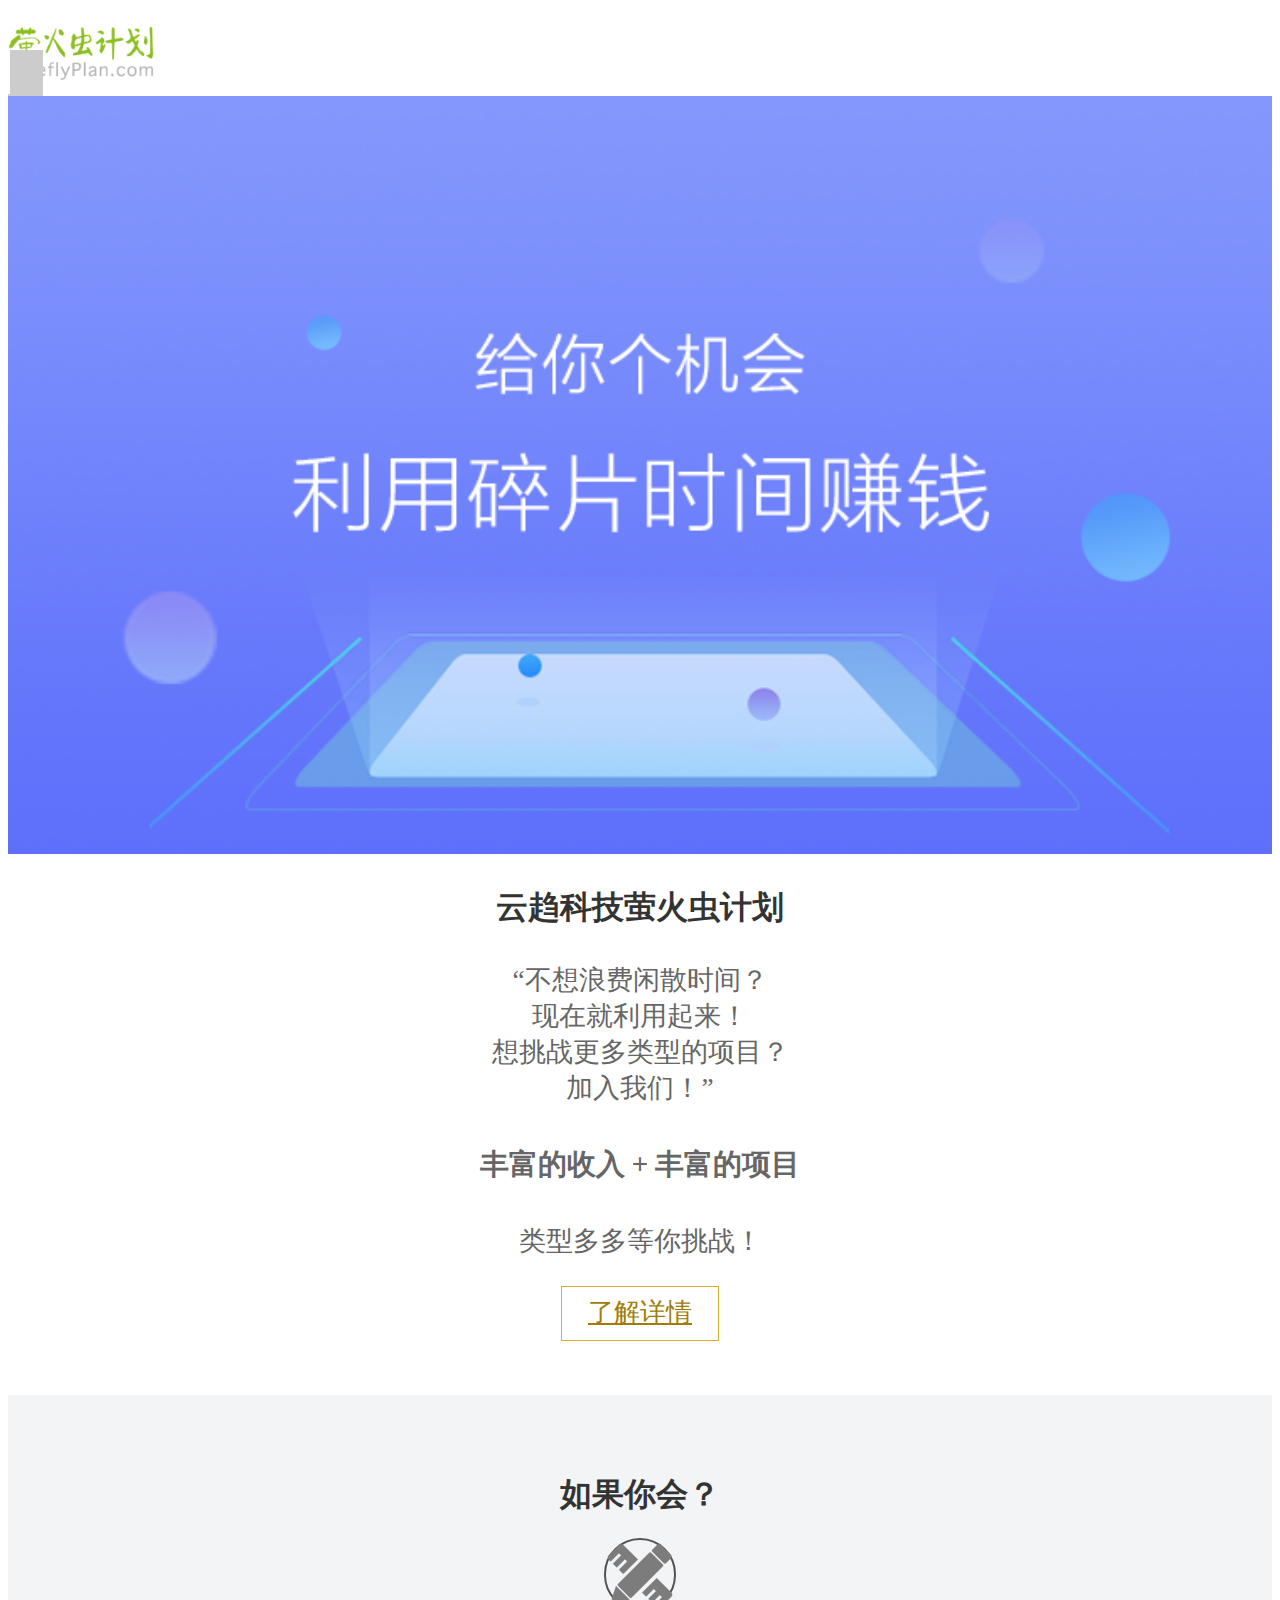
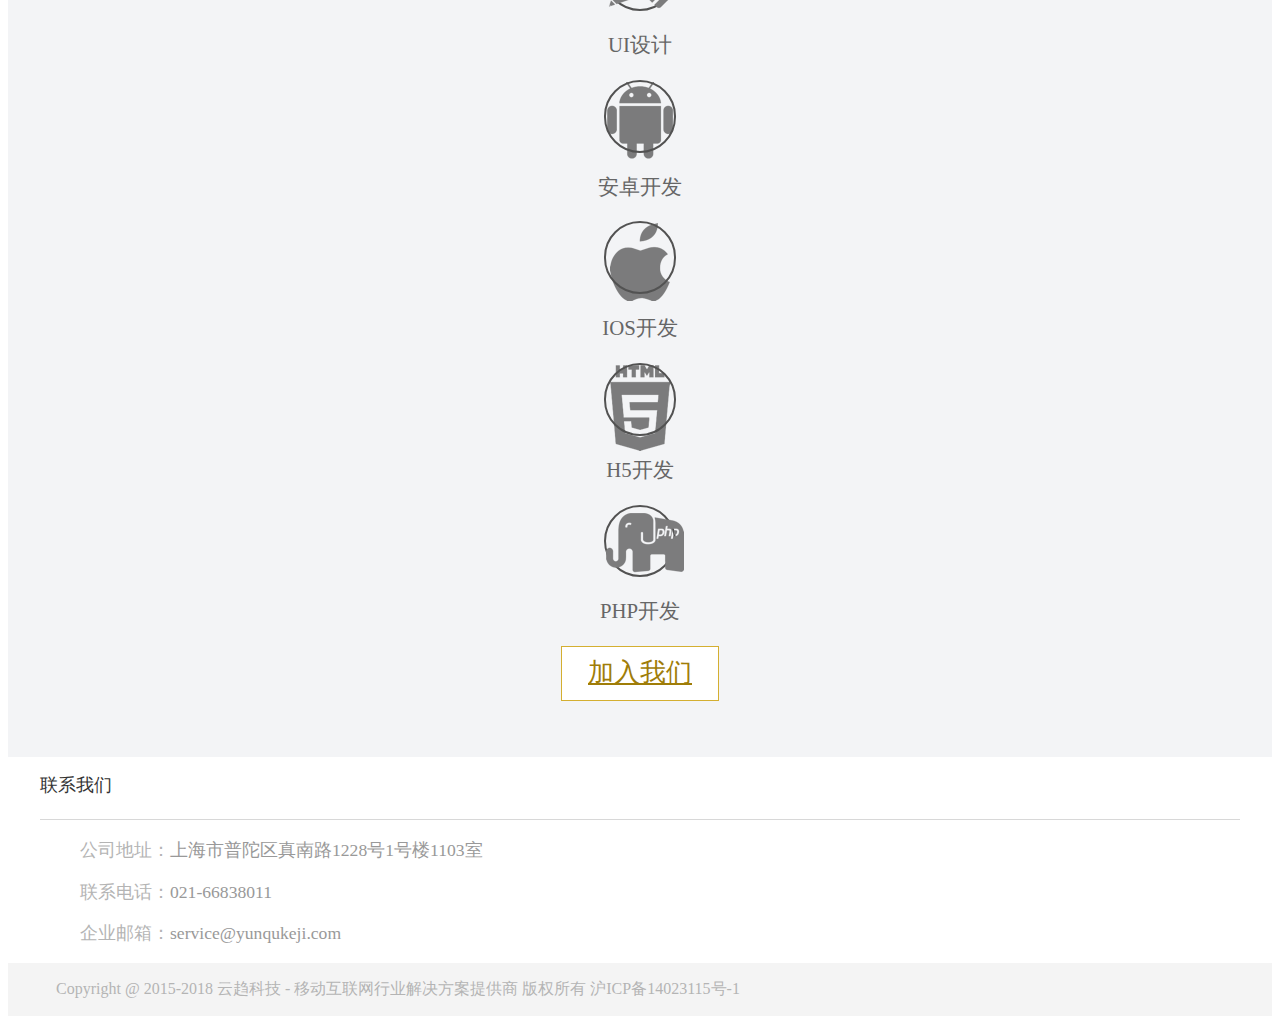
==== index.html @ 00c684e1 "init" ====
<!DOCTYPE html>
<html lang="en">
<head>
	<meta charset="UTF-8">
	<title>萤火虫计划</title>
	<link rel="stylesheet" href="https://g.alicdn.com/msui/sm/0.6.2/css/sm.min.css">
	<link rel="stylesheet" href="css/index.css">
	<script type='text/javascript' src='https://g.alicdn.com/sj/lib/zepto/zepto.min.js' charset='utf-8'></script>
	<script type='text/javascript' src='https://g.alicdn.com/msui/sm/0.6.2/js/sm.min.js' charset='utf-8'></script>
</head>
<body>
	<div class="page-group">
        <div class="page">
        	<!-- 标题栏 -->
            <header class="bar bar-nav fire-nav">
                <a class="icon pull-left open-panel"><img src="images/logo.png" alt="萤火虫计划"></a>
                <!-- <h1 class="title">标题</h1> -->
                <a class="icon pull-right open-panel"><img src="images/menu.png" alt="菜单按钮"></a>
            </header>
            <div class="content">
            	<article class="fire-content">
            		<section>
            			<div class="banner">
            				<img src="images/banner.png" alt="">
            			</div>
            		</section>
            		<section>
            			<div class="fire-text">
            				<h3>云趋科技萤火虫计划</h3>
            				<p>“不想浪费闲散时间？<br>现在就利用起来！<br>想挑战更多类型的项目？<br>加入我们！”</p>
            				<h4>丰富的收入 + 丰富的项目</h4>
            				<p>类型多多等你挑战！</p>
            				<div class="fire-btn">
            					<a href="#">了解详情</a>
            				</div>
            			</div>            		
            		</section>
            		<section>
            			<div class="fire-join">
            				<h1>如果你会？</h1>
            				<div class="row">
            				  <div class="col-33">
            				  	<dl>
            				  		<dt><img src="images/ui.png" alt="UI设计"></dt>
            				  		<dd>UI设计</dd>
            				  	</dl>            			  	
            				  </div>
            				  <div class="col-33">
            				  	<dl>
            				  		<dt><img src="images/andirod.png" alt="安卓开发"></dt>
            				  		<dd>安卓开发</dd>
            				  	</dl>
            				  </div>
            				  <div class="col-33">
            				  	<dl>
            				  		<dt><img src="images/apple.png" alt="IOS开发"></dt>
            				  		<dd>IOS开发</dd>
            				  	</dl>
            				  </div>
            				  <div class="col-33">
            				  	<dl>
            				  		<dt><img src="images/h5.png" alt="H5开发"></dt>
            				  		<dd>H5开发</dd>
            				  	</dl>
            				  </div>
            				  <div class="col-33">
            				  	<dl>
            				  		<dt><img src="images/php.png" alt="PHP开发"></dt>
            				  		<dd>PHP开发</dd>
            				  	</dl>
            				  </div>
            				</div>
            				<div class="fire-btn">
            					<a href="#">加入我们</a>
            				</div>
            			</div>            		
            		</section>
            		<section>
            			<div class="fire-link">
            				<dl>
            					<dt>联系我们</dt>
            					<dd>
            						<p><span>公司地址：</span>上海市普陀区真南路1228号1号楼1103室</p>
            						<p><span>联系电话：</span>021-66838011</p>
            						<p><span>企业邮箱：</span>service@yunqukeji.com</p>
            					</dd>
            				</dl>
            			</div>
            			<div class="fire-copy">Copyright @ 2015-2018 云趋科技 - 移动互联网行业解决方案提供商 
版权所有   沪ICP备14023115号-1</div>
            		</section>
            	</article>
            </div>            
        </div>
    </div>
</body>
</html>
---- css/index.css ----
.fire-nav { height: 5.5rem; background-color: #fff; }
/*.fire-nav .title { height: 5.5rem; line-height: 5.5rem; }*/
.fire-nav .icon.pull-left { line-height: initial; padding: 1.0rem .1rem 1.1rem; }
.fire-nav .icon.pull-right { line-height: initial; padding: 1.9rem 2.1rem 2.0rem; background-color: #ccc; right: -.5rem; }
.fire-nav .icon.pull-left img { height: 3.4rem; display: block; }
.fire-nav .icon.pull-right img { height: 1.6rem; display: block; }
.bar-nav~.content { top: 5.5rem; }
/*.fire-content { padding-top: 5.5rem; }*/
.fire-content .banner img { display: block; width: 100%; }
.fire-content .fire-text { text-align: center; }
.fire-content .fire-text h3 { font-size: 2rem; color: #333; }
.fire-content .fire-text p { font-size: 1.7rem; color: #666; }
.fire-content .fire-text h4 { font-size: 1.8rem; color: #666; }
.fire-content .fire-btn a { display: block; width: 9.7rem; height: 3.3rem; text-align: center; line-height: 3.3rem; margin: 0 auto; border:1px solid #d4af31; background-color: #fff; font-size: 1.6rem; color:#9f7d08; }
.fire-join { padding: 3.5rem 6.0rem; background-color: #f3f4f6; margin-top: 3.4rem; }
.fire-join h1 { text-align: center; font-size: 2.0rem; color: #333; }
.fire-join dl { text-align: center; font-size: 1.3rem; color: #666; }
.fire-join dl dt { width: 4.3rem; height: 4.3rem; line-height: 4.3rem; border:2px solid #525252; border-radius:100%; margin: 0 auto; }
.fire-join dl dt img { vertical-align: middle; }
.fire-join dl dd { margin: 0; font-size: 1.3rem; color: #666; margin-top: 1.25rem; }
.fire-link { padding: 0 2.0rem; }
.fire-link dt { font-size: 1.1rem; color: #333; padding-bottom: 1.4rem; border-bottom: 1px solid #d8d8d8; }
.fire-link dd { font-size: 1.1rem; color: #999; }
.fire-link dd span { font-size: 1.1rem; color: #b4b4b4; }
.fire-copy { font-size: 1.0rem; color: #b4b4b4; padding: 1.0rem 3.0rem; background-color: #f4f4f4; }
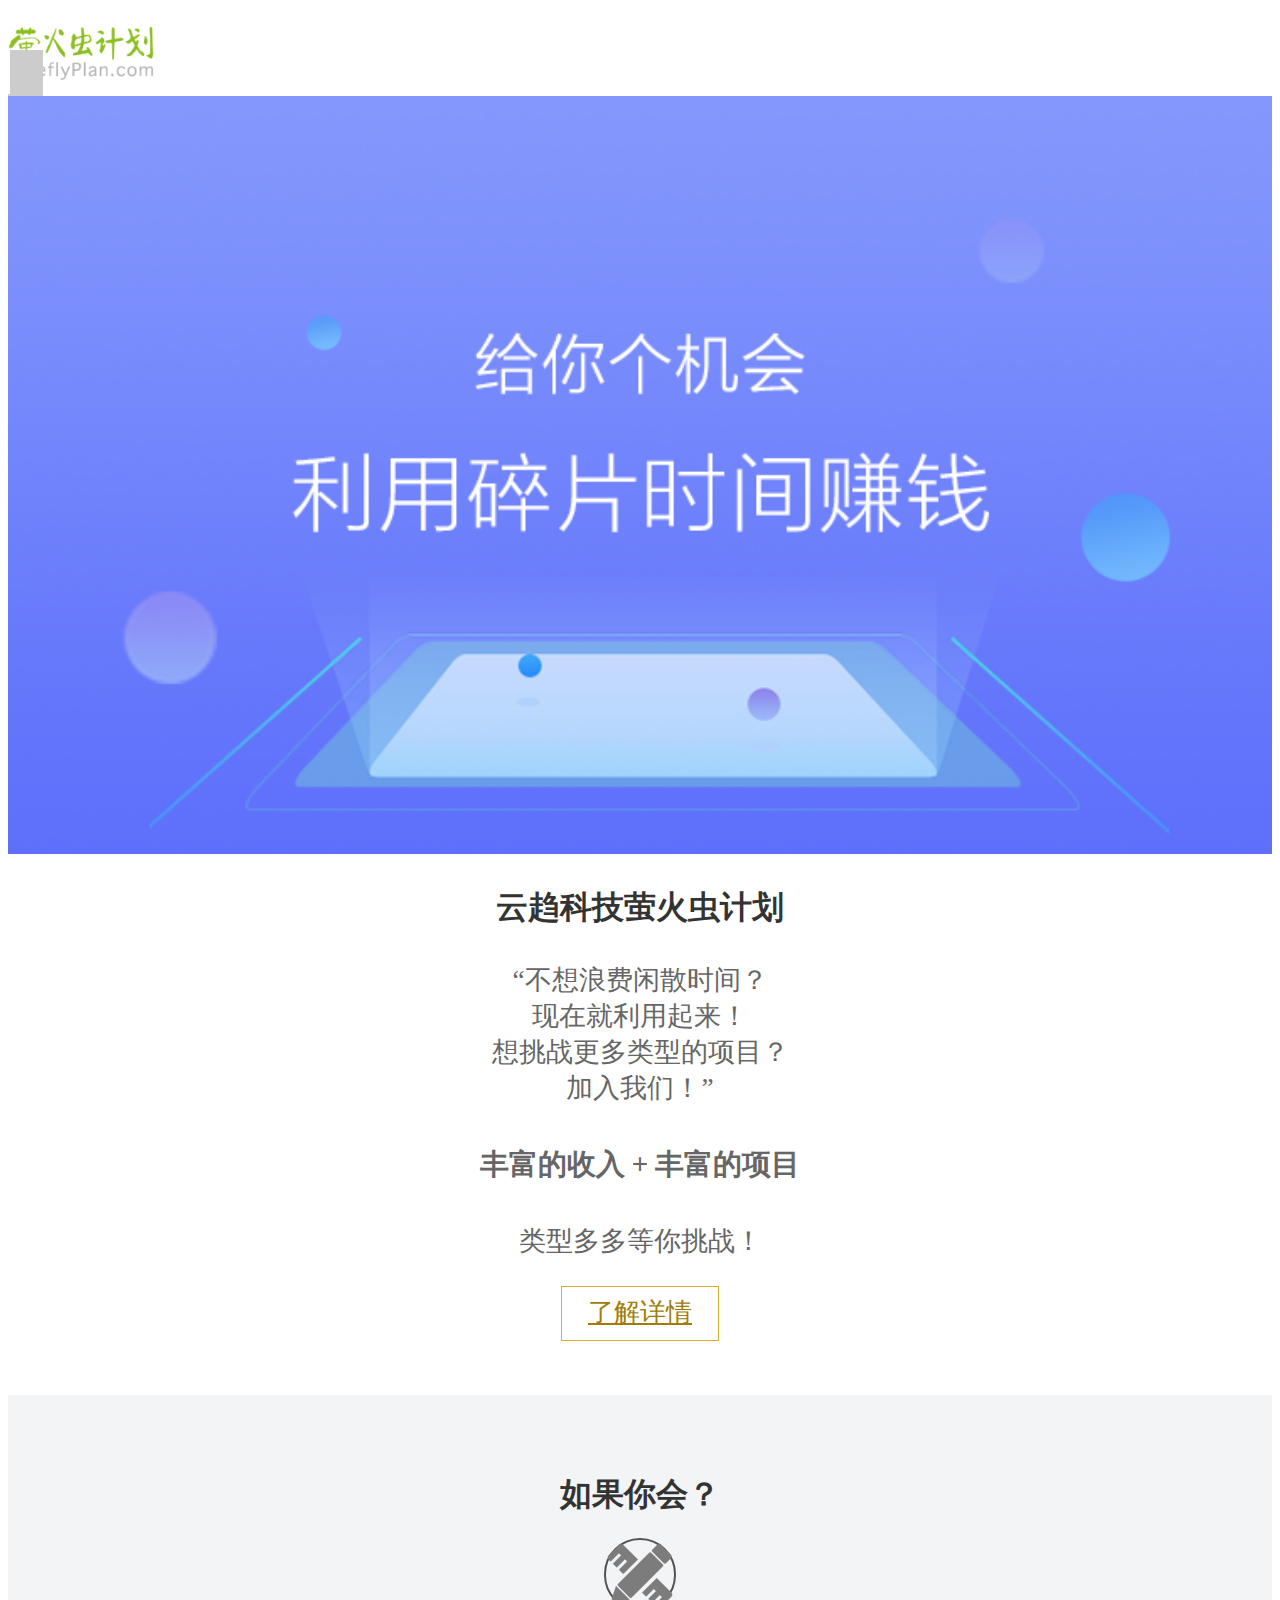
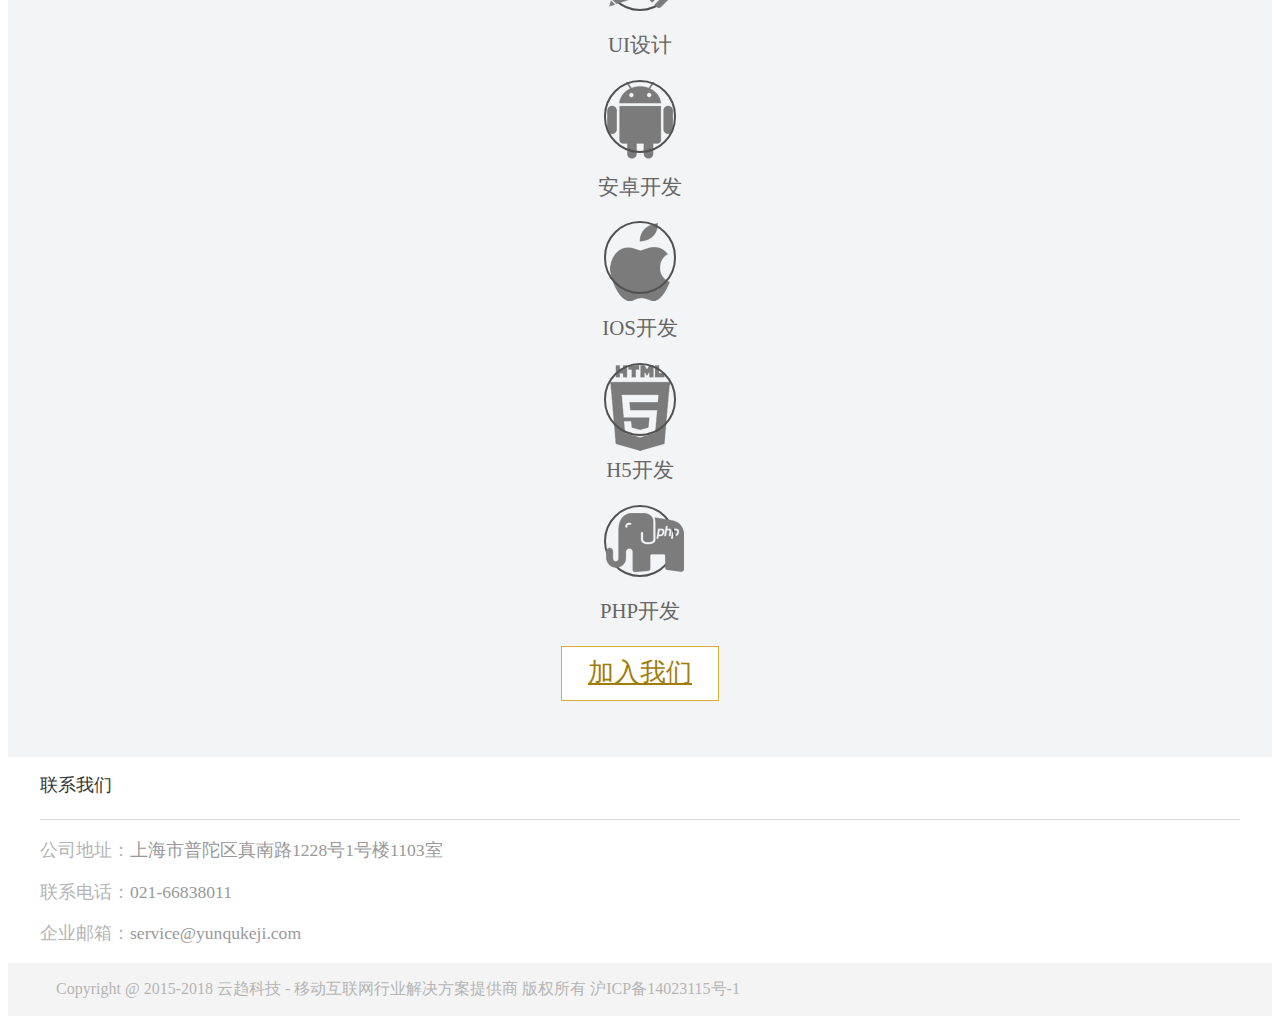
==== commit 5c7ae479: "init" ====
--- a/index.html
+++ b/index.html
@@ -15,8 +15,16 @@
             <header class="bar bar-nav fire-nav">
                 <a class="icon pull-left open-panel"><img src="images/logo.png" alt="萤火虫计划"></a>
                 <!-- <h1 class="title">标题</h1> -->
-                <a class="icon pull-right open-panel"><img src="images/menu.png" alt="菜单按钮"></a>
+                <a class="icon nav-icon pull-right open-panel"><img src="images/menu.png" alt="菜单按钮"></a>                
             </header>
+            <div class="hide-nav">
+            	<ul>
+            		<li class="on"><a href="#">萤火虫计划</a></li>
+            		<li><a href="#">赚取收益</a></li>
+            		<li><a href="#">技术说明</a></li>
+            		<li><a href="#">加入我们</a></li>
+            	</ul>
+            </div>
             <div class="content">
             	<article class="fire-content">
             		<section>
@@ -93,5 +101,12 @@
             </div>            
         </div>
     </div>
+    <script>
+    	$(function(){
+    		$(document).on("click",".nav-icon",function(){
+    			$(".hide-nav").toggle();
+    		})
+    	});
+    </script>
 </body>
 </html>--- a/css/index.css
+++ b/css/index.css
@@ -20,6 +20,11 @@
 .fire-join dl dd { margin: 0; font-size: 1.3rem; color: #666; margin-top: 1.25rem; }
 .fire-link { padding: 0 2.0rem; }
 .fire-link dt { font-size: 1.1rem; color: #333; padding-bottom: 1.4rem; border-bottom: 1px solid #d8d8d8; }
-.fire-link dd { font-size: 1.1rem; color: #999; }
+.fire-link dd { font-size: 1.1rem; color: #999; margin: 0; }
 .fire-link dd span { font-size: 1.1rem; color: #b4b4b4; }
-.fire-copy { font-size: 1.0rem; color: #b4b4b4; padding: 1.0rem 3.0rem; background-color: #f4f4f4; }+.fire-copy { font-size: 1.0rem; color: #b4b4b4; padding: 1.0rem 3.0rem; background-color: #f4f4f4; }
+.hide-nav { position: absolute; top: 5.5rem; width: 100%; height: 100%; background-color: rgba(0,0,0,0.5); z-index: 99999; display: none; }
+.hide-nav ul { list-style: none; text-align: center; background-color: #fff; margin: 0; padding: 0; }
+.hide-nav ul li { border-bottom: 1px solid #dedede; padding: 1.5rem 0; }
+.hide-nav ul a { font-size: 1.5rem; color: #999; }
+.hide-nav ul li.on a { font-size: 1.5rem; color: #333; font-weight: bold; }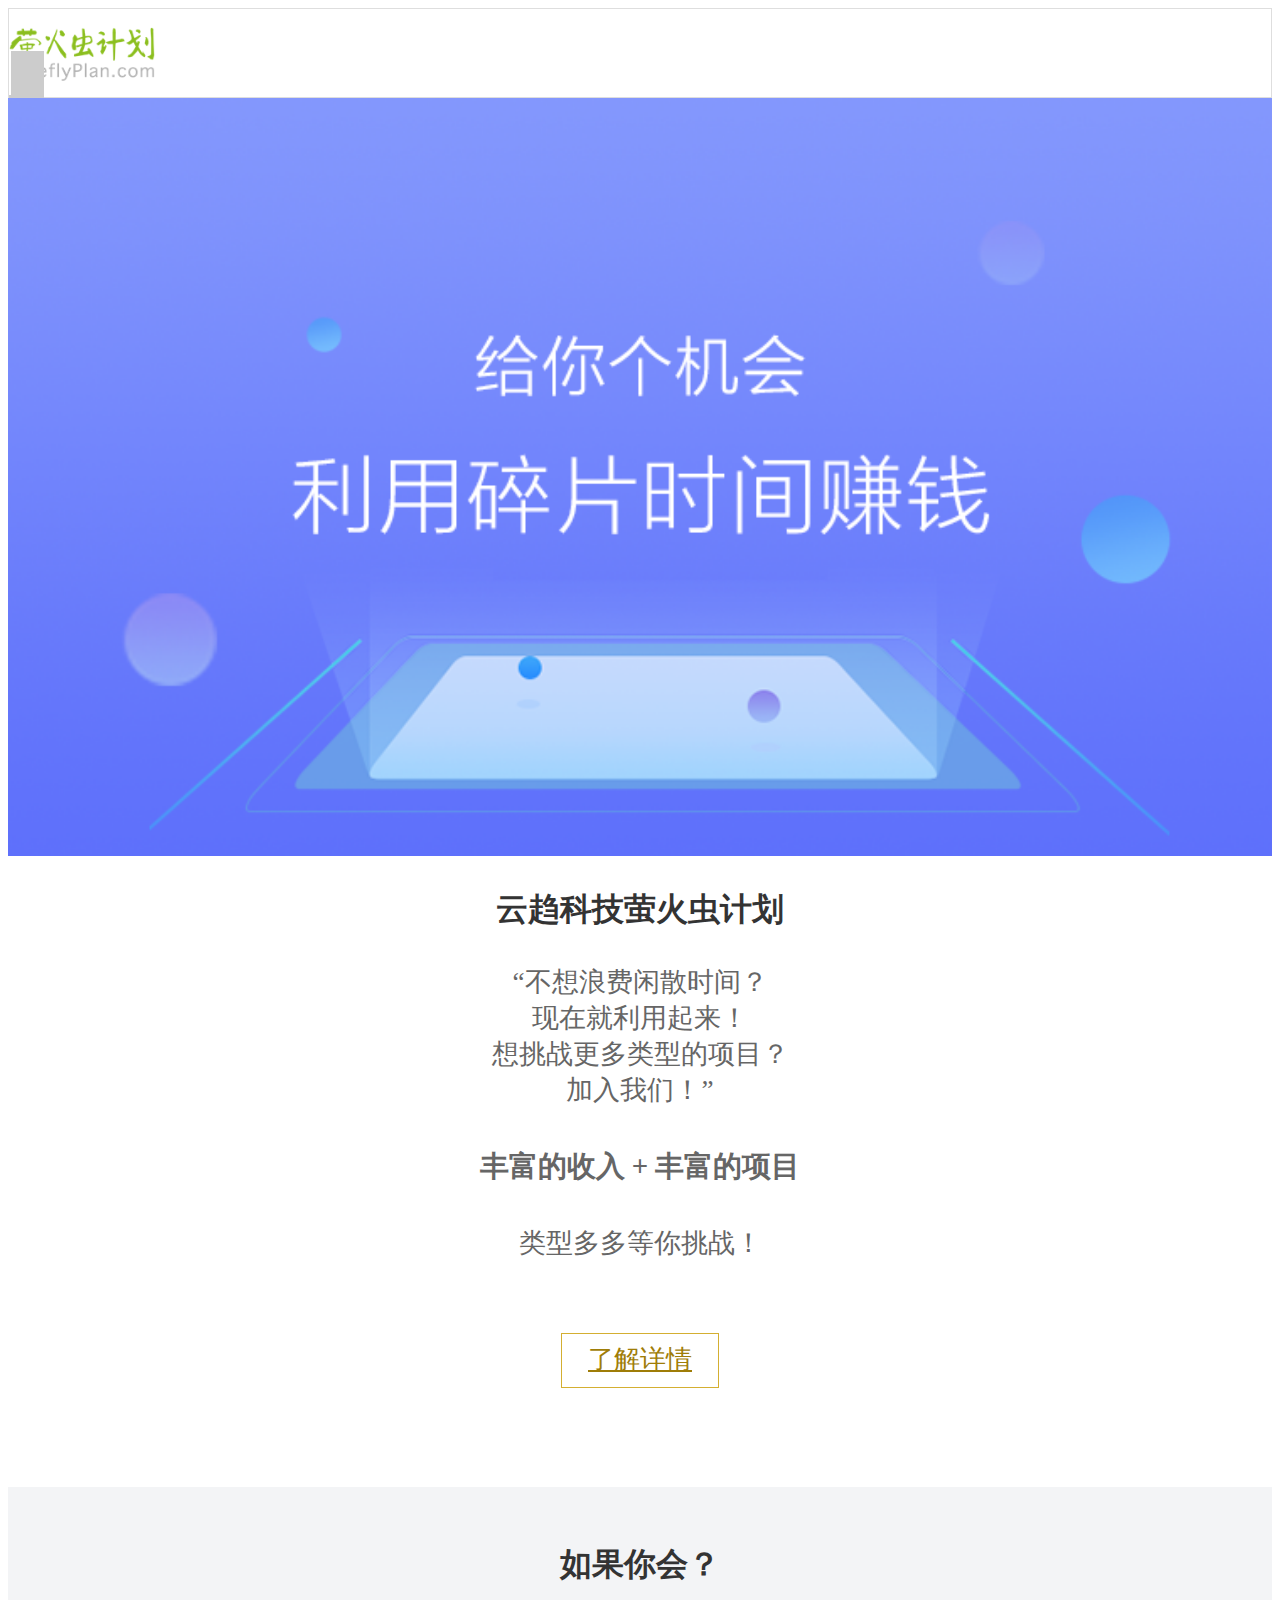
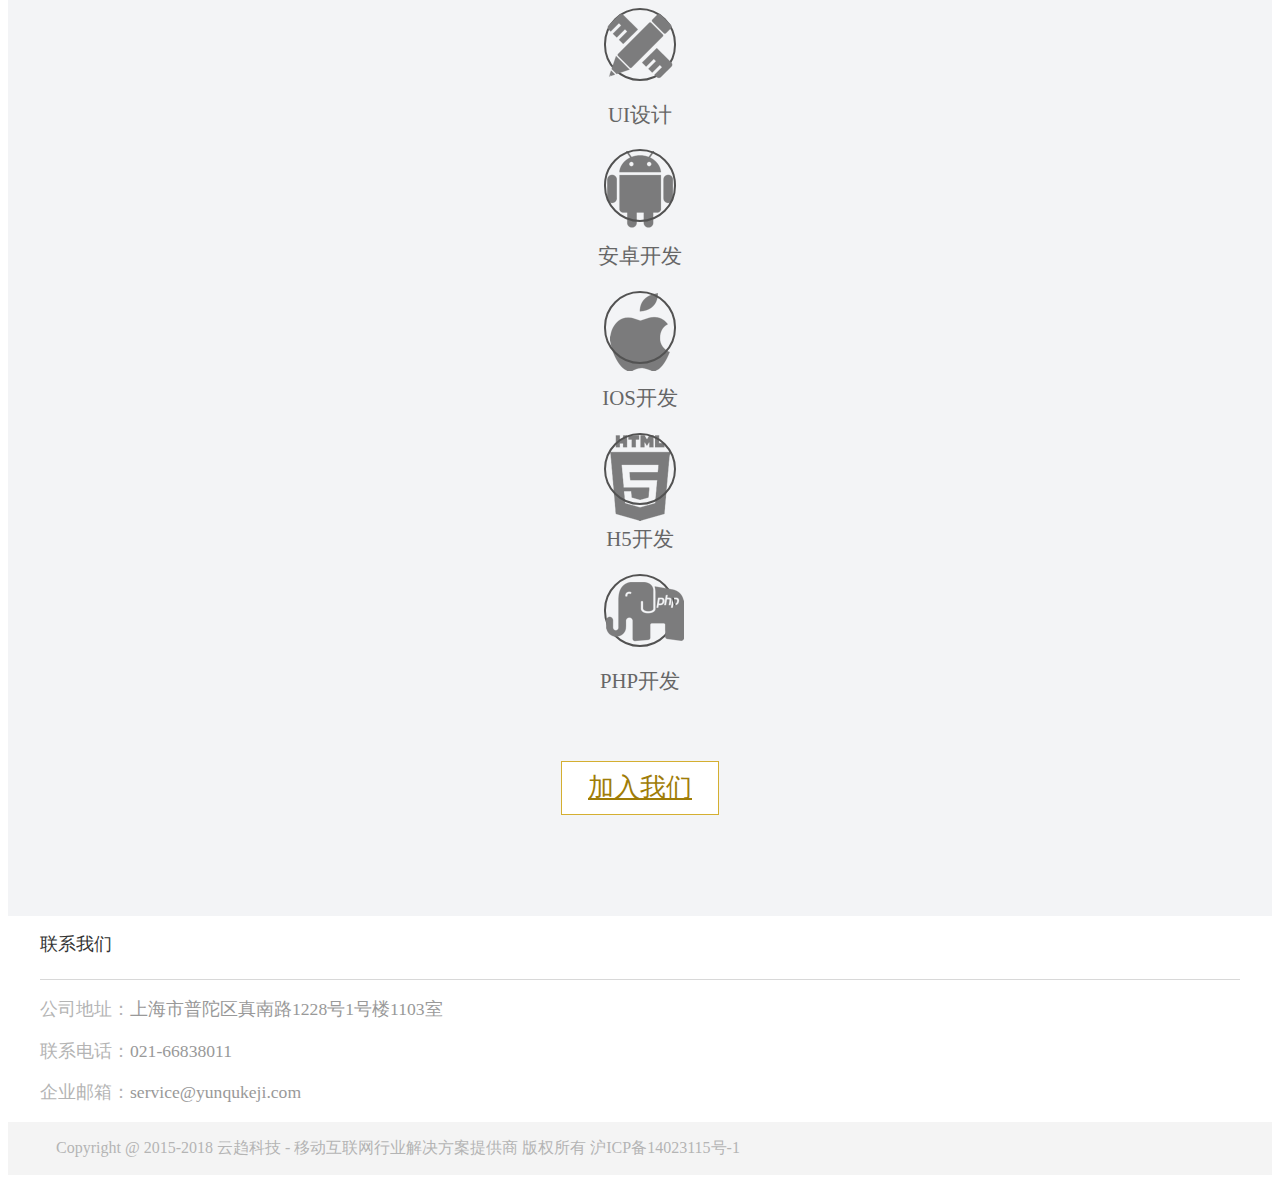
==== commit 7ecfecb4: "init" ====
--- a/index.html
+++ b/index.html
@@ -10,22 +10,23 @@
 </head>
 <body>
 	<div class="page-group">
-        <div class="page">
+        <!-- <div class="page"> -->
         	<!-- 标题栏 -->
-            <header class="bar bar-nav fire-nav">
-                <a class="icon pull-left open-panel"><img src="images/logo.png" alt="萤火虫计划"></a>
-                <!-- <h1 class="title">标题</h1> -->
-                <a class="icon nav-icon pull-right open-panel"><img src="images/menu.png" alt="菜单按钮"></a>                
-            </header>
-            <div class="hide-nav">
-            	<ul>
-            		<li class="on"><a href="#">萤火虫计划</a></li>
-            		<li><a href="#">赚取收益</a></li>
-            		<li><a href="#">技术说明</a></li>
-            		<li><a href="#">加入我们</a></li>
-            	</ul>
-            </div>
+
             <div class="content">
+                <header class="bar bar-nav fire-nav">
+                    <a class="icon pull-left open-panel"><img src="images/logo.png" alt="萤火虫计划"></a>
+                    <!-- <h1 class="title">标题</h1> -->
+                    <a class="icon nav-icon pull-right open-panel"><img src="images/menu.png" alt="菜单按钮"></a>
+                </header>
+                <div class="hide-nav">
+                    <ul>
+                        <li><a href="plan.html">萤火虫计划</a></li>
+                        <li><a href="income.html">赚取收益</a></li>
+                        <li><a href="explain.html">技术说明</a></li>
+                        <li><a href="joinus.html">加入我们</a></li>
+                    </ul>
+                </div>
             	<article class="fire-content">
             		<section>
             			<div class="banner">
@@ -41,7 +42,7 @@
             				<div class="fire-btn">
             					<a href="#">了解详情</a>
             				</div>
-            			</div>            		
+            			</div>
             		</section>
             		<section>
             			<div class="fire-join">
@@ -51,7 +52,7 @@
             				  	<dl>
             				  		<dt><img src="images/ui.png" alt="UI设计"></dt>
             				  		<dd>UI设计</dd>
-            				  	</dl>            			  	
+            				  	</dl>
             				  </div>
             				  <div class="col-33">
             				  	<dl>
@@ -81,7 +82,7 @@
             				<div class="fire-btn">
             					<a href="#">加入我们</a>
             				</div>
-            			</div>            		
+            			</div>
             		</section>
             		<section>
             			<div class="fire-link">
@@ -94,19 +95,21 @@
             					</dd>
             				</dl>
             			</div>
-            			<div class="fire-copy">Copyright @ 2015-2018 云趋科技 - 移动互联网行业解决方案提供商 
+            			<div class="fire-copy">Copyright @ 2015-2018 云趋科技 - 移动互联网行业解决方案提供商
 版权所有   沪ICP备14023115号-1</div>
             		</section>
             	</article>
-            </div>            
-        </div>
+            </div>
+        <!-- </div> -->
     </div>
     <script>
     	$(function(){
+
     		$(document).on("click",".nav-icon",function(){
     			$(".hide-nav").toggle();
     		})
+            $.init();
     	});
     </script>
 </body>
-</html>+</html>
--- a/css/index.css
+++ b/css/index.css
@@ -1,7 +1,8 @@
-.fire-nav { height: 5.5rem; background-color: #fff; }
-/*.fire-nav .title { height: 5.5rem; line-height: 5.5rem; }*/
+.fire-nav { height: 5.5rem; background-color: #fff; border: .05rem solid #dedede; }
+.fire-nav .title { height: 5.5rem; line-height: 5.5rem; font-size: 1.6rem; color: #333; }
 .fire-nav .icon.pull-left { line-height: initial; padding: 1.0rem .1rem 1.1rem; }
 .fire-nav .icon.pull-right { line-height: initial; padding: 1.9rem 2.1rem 2.0rem; background-color: #ccc; right: -.5rem; }
+.fire-nav .icon.icon-left { font-size: 3rem; color: #333; }
 .fire-nav .icon.pull-left img { height: 3.4rem; display: block; }
 .fire-nav .icon.pull-right img { height: 1.6rem; display: block; }
 .bar-nav~.content { top: 5.5rem; }
@@ -11,9 +12,10 @@
 .fire-content .fire-text h3 { font-size: 2rem; color: #333; }
 .fire-content .fire-text p { font-size: 1.7rem; color: #666; }
 .fire-content .fire-text h4 { font-size: 1.8rem; color: #666; }
+.fire-content .fire-btn { padding: 2.8rem 0; }
 .fire-content .fire-btn a { display: block; width: 9.7rem; height: 3.3rem; text-align: center; line-height: 3.3rem; margin: 0 auto; border:1px solid #d4af31; background-color: #fff; font-size: 1.6rem; color:#9f7d08; }
-.fire-join { padding: 3.5rem 6.0rem; background-color: #f3f4f6; margin-top: 3.4rem; }
-.fire-join h1 { text-align: center; font-size: 2.0rem; color: #333; }
+.fire-join { padding: 3.5rem 2.0rem; background-color: #f3f4f6; margin-top: 3.4rem; }
+.fire-join h1 { text-align: center; font-size: 2.0rem; color: #333; margin: 0; }
 .fire-join dl { text-align: center; font-size: 1.3rem; color: #666; }
 .fire-join dl dt { width: 4.3rem; height: 4.3rem; line-height: 4.3rem; border:2px solid #525252; border-radius:100%; margin: 0 auto; }
 .fire-join dl dt img { vertical-align: middle; }
@@ -27,4 +29,59 @@
 .hide-nav ul { list-style: none; text-align: center; background-color: #fff; margin: 0; padding: 0; }
 .hide-nav ul li { border-bottom: 1px solid #dedede; padding: 1.5rem 0; }
 .hide-nav ul a { font-size: 1.5rem; color: #999; }
-.hide-nav ul li.on a { font-size: 1.5rem; color: #333; font-weight: bold; }+.hide-nav ul li.on a { font-size: 1.5rem; color: #333; font-weight: bold; }
+
+.fire-plan-text { width: 95%; margin: 0 auto; background:#ffffff; box-shadow:2px 2px 6px 0 rgba(161,161,161,0.50); padding: 3.5rem 5.0rem; position: relative; top: -1.5rem; }
+.fire-plan-text .plan-icon1 { background: url(../images/plan/D4468355-FC5F-49C3-944A-57244E651AA0@2x.png) no-repeat left center; text-align: left; background-size: 2.0rem; padding-left: 3.0rem; }
+.fire-plan-text .plan-icon2 { background: url(../images/plan/3242D61C-F09F-43EC-9396-CA77982C560D@2x.png) no-repeat left center; text-align: left; background-size: 2.0rem; padding-left: 3.0rem; }
+.fire-plan-text .plan-icon3 { background: url(../images/plan/899B1598-30F4-429F-A5D9-593870C8E937@2x.png) no-repeat left center; text-align: left; background-size: 2.0rem; padding-left: 3.0rem; }
+.fire-plan-text .plan-icon4 { background: url(../images/plan/1468E0D1-1E37-4919-BAB9-DBC38F02AE46@2x.png) no-repeat left center; text-align: left; background-size: 2.0rem; padding-left: 3.0rem; }
+.fire-plan-text .plan-icon5 { background: url(../images/plan/6BA3A96A-F91E-495F-8D0B-C143DCE7B346@2x.png) no-repeat left center; text-align: left; background-size: 2.0rem; padding-left: 3.0rem; }
+.fire-plan-text .plan-icon6 { background: url(../images/plan/86C20391-728C-4BF1-A0E5-FF2BF978DD28@2x.png) no-repeat left center; text-align: left; background-size: 2.0rem; padding-left: 3.0rem; }
+.fire-plan-text h4 { position: relative; }
+.fire-plan-text h4:before { content: ''; width: 8.0rem; height: .1rem; background: url(../images/plan/6FE9E57B-FC51-443F-B8EB-1EE5E3079F5D@2x.png) no-repeat center; position: absolute; left: 0; top: 50%; margin-top: -.05rem; }
+.fire-plan-text h4:after { content: ''; width: 8.0rem; height: .1rem; background: url(../images/plan/7DE2B70C-A3D0-4899-AB29-65B4C06B3C9D@2x.png) no-repeat center; position: absolute; right: 0; top: 50%; margin-top: -.05rem; }
+
+
+.explain-join { background-color: transparent; }
+.explain-join .explain1 { width: 10.5rem; height: 11.9rem; background: url(../images/explain/ABD90C13-04A9-46A9-B06D-74E29869708C@2x.png) no-repeat center; margin: 0 auto; background-size: cover; margin-top: 3.0rem; }
+.explain-join .explain2 { width: 10.5rem; height: 11.9rem; background: url(../images/explain/79F95B7E-BCD9-4FD3-A4E2-C59D04BA443C@2x.png) no-repeat center; margin: 0 auto; background-size: cover; margin-top: 3.0rem; }
+.explain-join .explain3 { width: 10.5rem; height: 11.9rem; background: url(../images/explain/CB7D9CBE-B1DE-4C0D-A087-5785B6034232@2x.png) no-repeat center; margin: 0 auto; background-size: cover; margin-top: 3.0rem; }
+.explain-join .explain4 { width: 10.5rem; height: 11.9rem; background: url(../images/explain/BCAD99F3-87DA-4DB3-8C90-FAC39AC7C85D@2x.png) no-repeat center; margin: 0 auto; background-size: cover; margin-top: 3.0rem; }
+.explain-join dl { margin-top: 3.0rem; }
+.explain-join dl dt { border: none; padding-top: 3.0rem; }
+.explain-join dl dd { font-size: 1.4rem; color: #fff; margin-top: 3.5rem; }
+.explain-list dl { margin: 2.25rem 0 0; }
+.explain-list dt { font-size: 1.5rem; color: #333; font-weight: bold; }
+.explain-list dd h4 { font-size: 1.2rem; color: #333; font-weight: normal; margin: 1.0rem 0; }
+.explain-list dd p { margin: 0; line-height: 2.1rem; }
+
+.income-content h1 { text-align: center; font-size: 2.0rem; color: #333; }
+.income-content h2 { text-align: center; font-size: 1.3rem; color: #999; }
+.income-content dl { padding: 0 2.0rem; }
+.income-content dt { float: left; color:#6ac068; font-size: 3.4rem; }
+.income-content dd { margin-left: 5.0rem; }
+.income-content dd h6 { color:#333; font-size: 1.6rem; margin: 0; }
+.income-content dd p { color:#989898; font-size: 1.3rem; margin: 0; margin-top: .9rem; }
+.flex-content dl { margin: 0; padding: 1.4rem 2.0rem; }
+.flex-content dt { float: none; display: inline-block; width: 8.9rem; height: 8.9rem; border-radius: 50%; background-color: #fff; }
+.flex-content dt img { width: 7.8rem; display: block; margin: .5rem auto 0; }
+.flex-content dd { float: none; display: inline-block; font-size: 1.5rem; color: #333; margin-left: 0; vertical-align: top; padding: 1.0rem 2rem 0; position: relative; }
+.flex-content dd span { font-size: 2.0rem; color: #c8c8c8; position: absolute; left: 0; top: 0.8rem; }
+.object-content h2 { position: relative; padding-bottom: 2.0rem; }
+.object-content h2:after { content: ''; width: 80%; height: .05rem; background: #cecece; position: absolute; bottom: 0; left: 50%; margin-left: -40%; }
+.object-content dt { float: none; color:#54a642; font-size: 3rem; text-align: center; }
+.object-content dd { margin-left: 0; text-align: center; font-size: 1.4rem; color: #666; }
+
+
+.joinus-content h1 { text-align: center; font-size: 2.0rem; color: #333; position: relative; }
+.joinus-content h1:before { content: ''; width: 8.0rem; height: .1rem; background: url(../images/plan/6FE9E57B-FC51-443F-B8EB-1EE5E3079F5D@2x.png) no-repeat center; position: absolute; left: 3.5rem; top: 50%; margin-top: -.05rem; }
+.joinus-content h1:after { content: ''; width: 8.0rem; height: .1rem; background: url(../images/plan/7DE2B70C-A3D0-4899-AB29-65B4C06B3C9D@2x.png) no-repeat center; position: absolute; right: 3.5rem; top: 50%; margin-top: -.05rem; }
+.joinus-content h2 { text-align: center; font-size: 1.3rem; color: #999; }
+.joinus-content dl { padding: 0 1.7rem; }
+.joinus-content dt { font-size: 1.4rem; color: #333; margin: 1.0rem 0; }
+.joinus-content dd { width: 100%; margin-left: 0; }
+.joinus-content dd input[type="text"],.joinus-content dd select { width: 100%; height: 3.6rem; border-radius: .25rem; border:1px solid #37a338; font-size: 1.2rem; color: #999; text-indent: .25rem; }
+.joinus-content dd .col-50 { padding-top: 1.5rem; }
+.joinus-content dd label { font-size: 1.3rem; color: #666; }
+.joinus-content dd input[type="checkbox"] { width: 1.6rem; height: 1.6rem; border: 1px solid #cecece; border-radius: .25px; background: #fff; margin-right: 1.0rem; vertical-align: top; }
